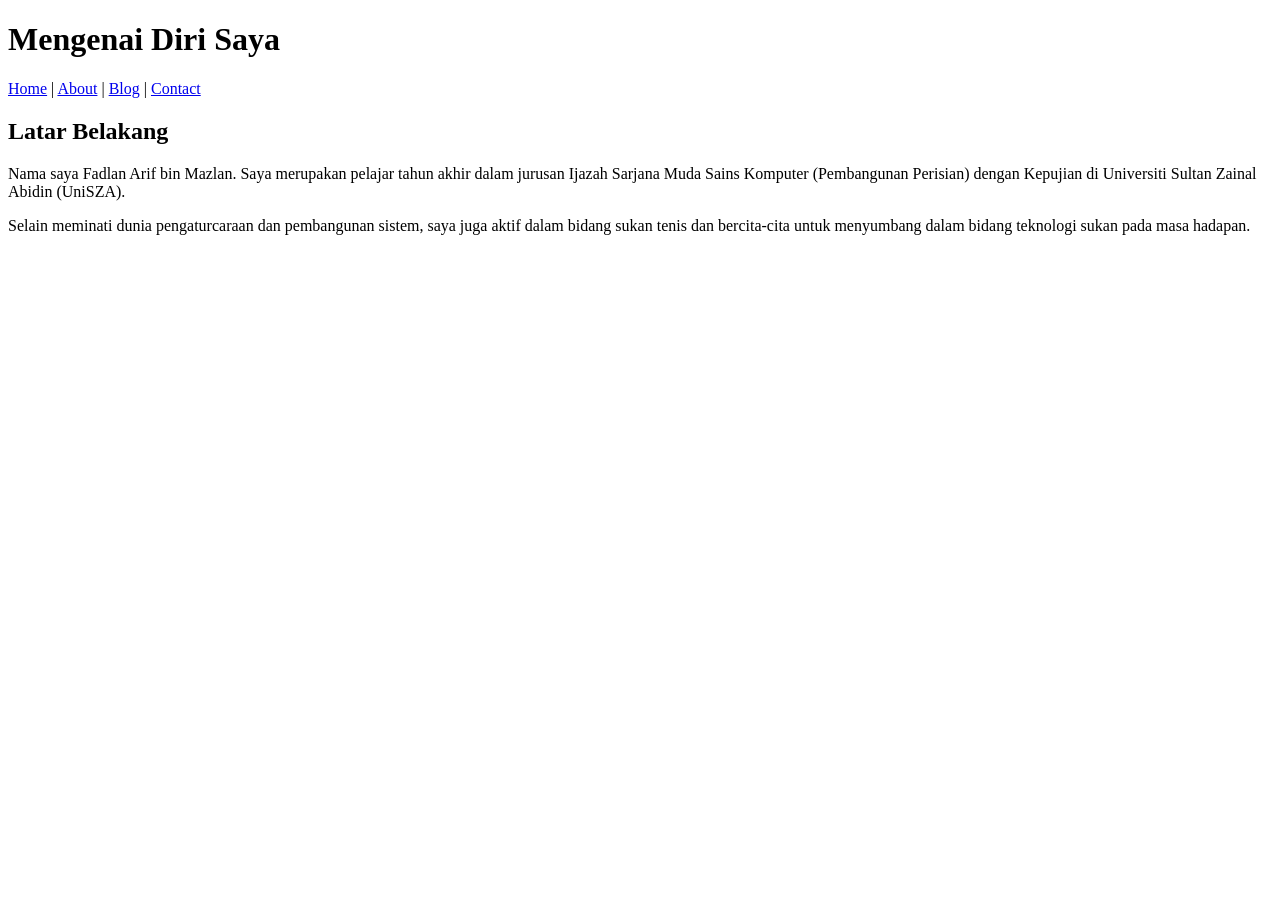
==== about.html @ 72f47403 "Add about.html with personal information" ====
<!DOCTYPE html>
<html lang="ms">
<head>
    <meta charset="UTF-8">
    <meta name="viewport" content="width=device-width, initial-scale=1.0">
    <title>About Me | Fadlan Arif</title>
</head>
<body>
    <header>
        <h1>Mengenai Diri Saya</h1>
        <nav>
            <a href="index.html">Home</a> | 
            <a href="about.html">About</a> | 
            <a href="blog.html">Blog</a> | 
            <a href="contact.html">Contact</a>
        </nav>
    </header>
    <main>
        <h2>Latar Belakang</h2>
        <p>Nama saya Fadlan Arif bin Mazlan. Saya merupakan pelajar tahun akhir dalam jurusan Ijazah Sarjana Muda Sains Komputer (Pembangunan Perisian) dengan Kepujian di Universiti Sultan Zainal Abidin (UniSZA).</p>
        <p>Selain meminati dunia pengaturcaraan dan pembangunan sistem, saya juga aktif dalam bidang sukan tenis dan bercita-cita untuk menyumbang dalam bidang teknologi sukan pada masa hadapan.</p>
    </main>
</body>
</html>
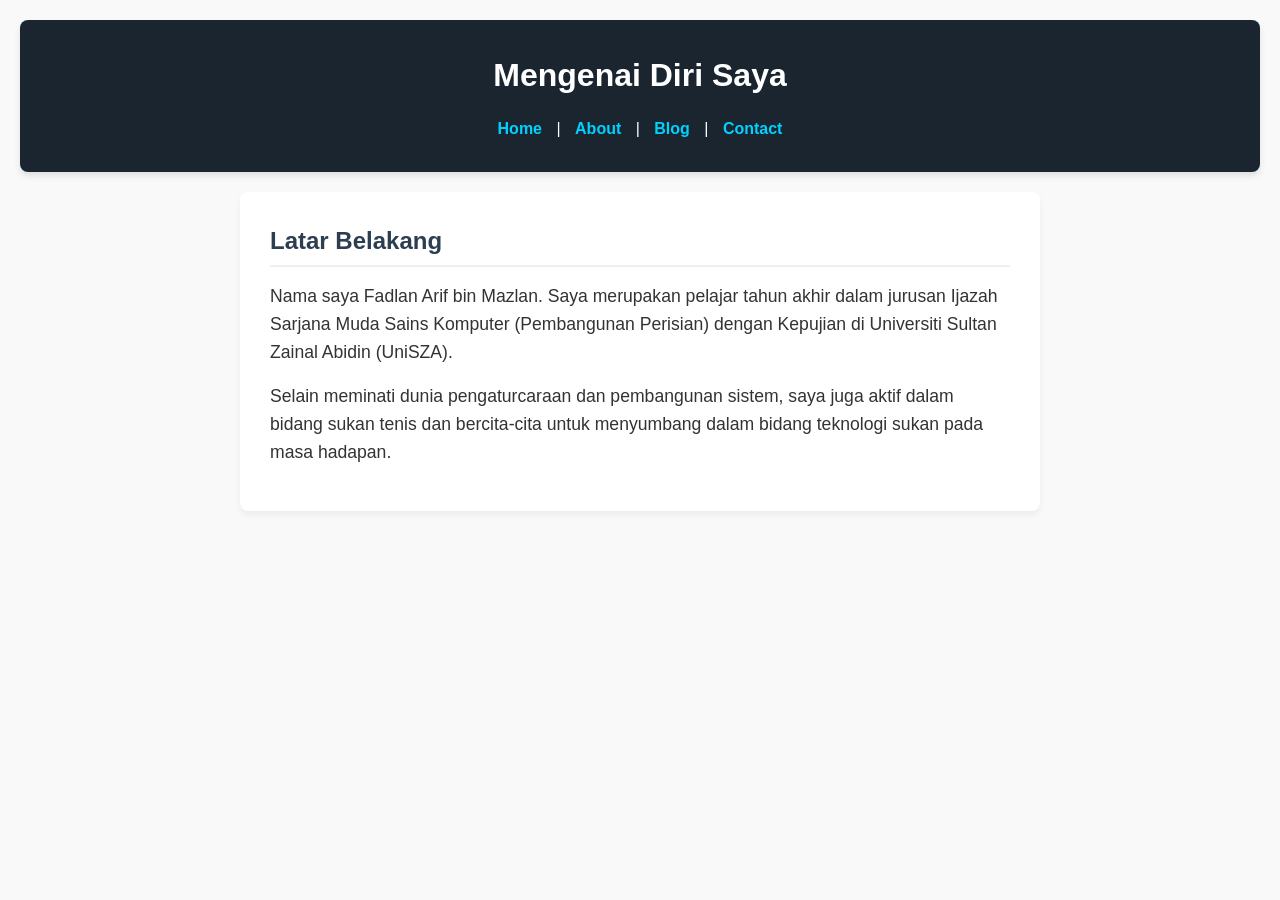
==== commit 159aa8b4: "Update about.html" ====
--- a/about.html
+++ b/about.html
@@ -1,6 +1,7 @@
 <!DOCTYPE html>
 <html lang="ms">
 <head>
+    <link rel="stylesheet" href="css/style.css">
     <meta charset="UTF-8">
     <meta name="viewport" content="width=device-width, initial-scale=1.0">
     <title>About Me | Fadlan Arif</title>
--- a/css/style.css
+++ b/css/style.css
@@ -0,0 +1,116 @@
+/* Reset & Base Styles */
+* {
+    margin: 0;
+    padding: 0;
+    box-sizing: border-box;
+}
+
+body {
+    font-family: 'Segoe UI', Tahoma, Geneva, Verdana, sans-serif;
+    line-height: 1.6;
+    color: #333;
+    background-color: #f9f9f9;
+    padding: 20px;
+}
+
+/* Header & Navigation */
+header {
+    background-color: #1a252f;
+    color: #fff;
+    padding: 30px 20px;
+    text-align: center;
+    border-radius: 8px;
+    margin-bottom: 20px;
+    box-shadow: 0 4px 6px rgba(0,0,0,0.1);
+}
+
+header h1 {
+    margin-bottom: 15px;
+    font-size: 2rem;
+}
+
+nav a {
+    color: #00d2ff;
+    text-decoration: none;
+    font-weight: bold;
+    margin: 0 10px;
+    transition: color 0.3s;
+}
+
+nav a:hover {
+    color: #fff;
+}
+
+/* Main Content Area */
+main {
+    max-width: 800px;
+    margin: 0 auto;
+    background: #fff;
+    padding: 30px;
+    border-radius: 8px;
+    box-shadow: 0 4px 6px rgba(0,0,0,0.05);
+}
+
+h2 {
+    color: #2c3e50;
+    margin-bottom: 15px;
+    border-bottom: 2px solid #ecf0f1;
+    padding-bottom: 5px;
+}
+
+p {
+    margin-bottom: 15px;
+    font-size: 1.1rem;
+}
+
+ul {
+    list-style-position: inside;
+    margin-bottom: 15px;
+}
+
+li {
+    margin-bottom: 8px;
+}
+
+/* Blog Post Styling */
+article {
+    margin-bottom: 25px;
+}
+
+article h3 {
+    color: #2c3e50;
+    margin-bottom: 5px;
+}
+
+article p:nth-of-type(1) {
+    font-size: 0.9rem;
+    color: #7f8c8d;
+    font-style: italic;
+}
+
+hr {
+    border: 0;
+    height: 1px;
+    background: #ecf0f1;
+    margin: 20px 0;
+}
+
+/* Responsive Design for Mobile (Syarat Rubrik) */
+@media (max-width: 600px) {
+    body {
+        padding: 10px;
+    }
+    
+    header h1 {
+        font-size: 1.5rem;
+    }
+    
+    nav a {
+        display: inline-block;
+        margin: 5px 10px;
+    }
+    
+    main {
+        padding: 15px;
+    }
+}
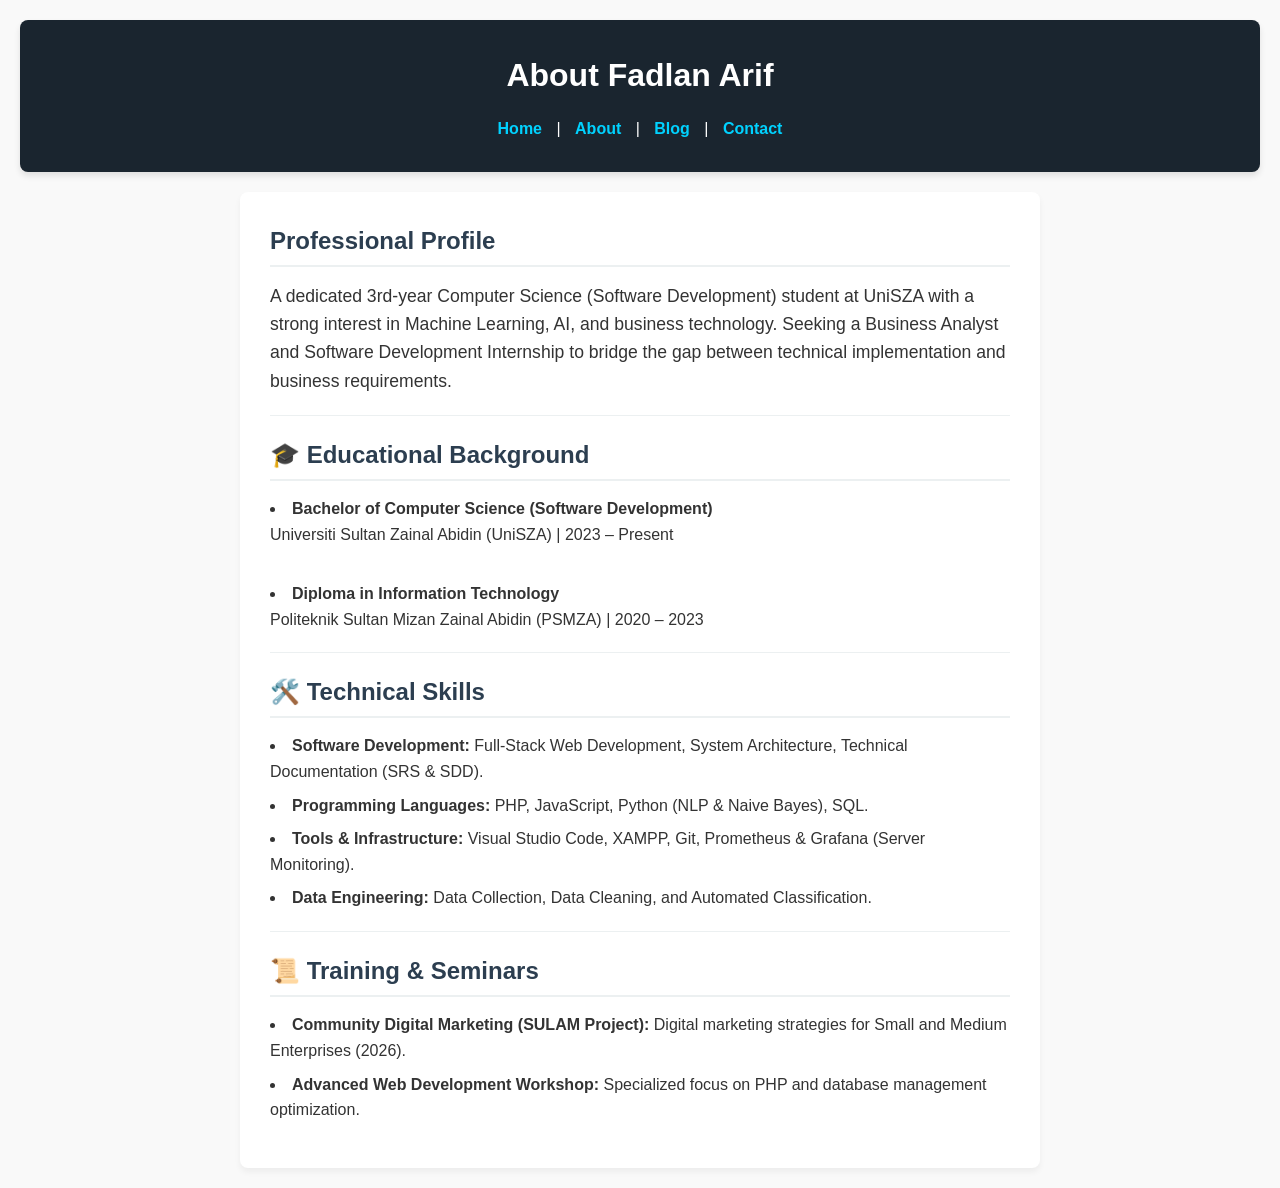
==== commit 32417626: "Update About Me section with professional details" ====
--- a/about.html
+++ b/about.html
@@ -8,7 +8,7 @@
 </head>
 <body>
     <header>
-        <h1>Mengenai Diri Saya</h1>
+        <h1>About Fadlan Arif</h1>
         <nav>
             <a href="index.html">Home</a> | 
             <a href="about.html">About</a> | 
@@ -17,9 +17,41 @@
         </nav>
     </header>
     <main>
-        <h2>Latar Belakang</h2>
-        <p>Nama saya Fadlan Arif bin Mazlan. Saya merupakan pelajar tahun akhir dalam jurusan Ijazah Sarjana Muda Sains Komputer (Pembangunan Perisian) dengan Kepujian di Universiti Sultan Zainal Abidin (UniSZA).</p>
-        <p>Selain meminati dunia pengaturcaraan dan pembangunan sistem, saya juga aktif dalam bidang sukan tenis dan bercita-cita untuk menyumbang dalam bidang teknologi sukan pada masa hadapan.</p>
+        <h2>Professional Profile</h2>
+        <p>A dedicated 3rd-year Computer Science (Software Development) student at UniSZA with a strong interest in Machine Learning, AI, and business technology. Seeking a Business Analyst and Software Development Internship to bridge the gap between technical implementation and business requirements.</p>
+
+        <hr>
+
+        <h2>🎓 Educational Background</h2>
+        <ul>
+            <li>
+                <strong>Bachelor of Computer Science (Software Development)</strong><br>
+                Universiti Sultan Zainal Abidin (UniSZA) | 2023 – Present
+            </li>
+            <br>
+            <li>
+                <strong>Diploma in Information Technology</strong><br>
+                Politeknik Sultan Mizan Zainal Abidin (PSMZA) | 2020 – 2023
+            </li>
+        </ul>
+
+        <hr>
+
+        <h2>🛠️ Technical Skills</h2>
+        <ul>
+            <li><strong>Software Development:</strong> Full-Stack Web Development, System Architecture, Technical Documentation (SRS & SDD).</li>
+            <li><strong>Programming Languages:</strong> PHP, JavaScript, Python (NLP & Naive Bayes), SQL.</li>
+            <li><strong>Tools & Infrastructure:</strong> Visual Studio Code, XAMPP, Git, Prometheus & Grafana (Server Monitoring).</li>
+            <li><strong>Data Engineering:</strong> Data Collection, Data Cleaning, and Automated Classification.</li>
+        </ul>
+
+        <hr>
+
+        <h2>📜 Training & Seminars</h2>
+        <ul>
+            <li><strong>Community Digital Marketing (SULAM Project):</strong> Digital marketing strategies for Small and Medium Enterprises (2026).</li>
+            <li><strong>Advanced Web Development Workshop:</strong> Specialized focus on PHP and database management optimization.</li>
+        </ul>
     </main>
 </body>
 </html>
--- a/css/style.css
+++ b/css/style.css
@@ -114,3 +114,27 @@
         padding: 15px;
     }
 }
+
+/* ========================================== */
+/* GAYA UNTUK TEMA GELAP (DARK MODE FUNCTION) */
+/* ========================================== */
+
+body.dark-mode {
+    background-color: #121212 !important;
+    color: #e0e0e0 !important;
+}
+
+body.dark-mode main {
+    background-color: #1e1e1e !important;
+    color: #e0e0e0 !important;
+    box-shadow: 0 4px 6px rgba(255, 255, 255, 0.05) !important;
+}
+
+body.dark-mode h2 {
+    color: #00d2ff !important;
+    border-bottom-color: #333 !important;
+}
+
+body.dark-mode p {
+    color: #cccccc !important;
+}
